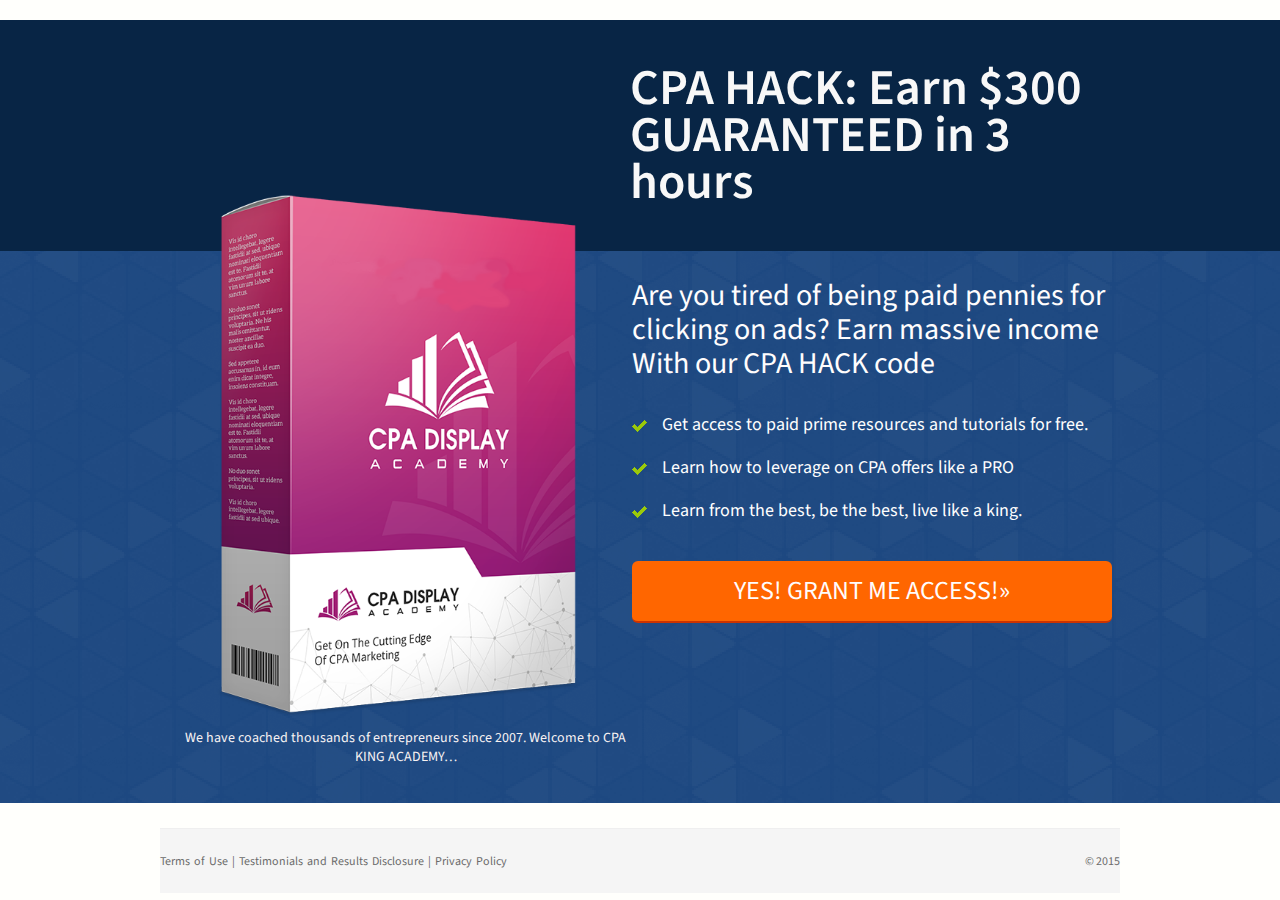
==== index.html @ 19e8e36d "1 website" ====
<!DOCTYPE html>
<html><head>
<meta charset="utf-8">
<meta content="width=device-width, initial-scale=1, maximum-scale=1" name="viewport">
<link href="https://fonts.googleapis.com/css?family=Source+Sans+Pro:400,600,700,900" type="text/css" rel="stylesheet">
<link rel="stylesheet" href="css/style.css">
<script src="js/jquery.js" type="text/javascript"></script>
<script src="js/html5shiv.js" type="text/javascript"></script>
<script src="js/modernizer.js" type="text/javascript"></script><title>Landing page cpa hack code</title>

</head>


<body>
<div class="main-page" data-lead-id="main-page-id">
<div class="header-container" data-lead-id="header-container-id"> </div>
<div class="banner-container" data-lead-id="banner-container-id">
<div class="banner-headline" id="banner-headline-id">
<div class="body-wrapper clearfix" data-lead-id="body-wrapper-id">
<p class="title" data-lead-id="content-headline-id">CPA
HACK: Earn $300 GUARANTEED in 3 hours</p>
</div>
</div>
<div class="body-wrapper clearfix">
<div class="book-main" id="book-main-id">
<div class="book-left" data-lead-id="book-left-id"><img src="img/book1.png" alt="" data-lead-id="book-id">
<p data-lead-id="book-subtext-id">We have coached
thousands of entrepreneurs since 2007. Welcome to CPA KING ACADEMY…</p>
</div>
<div class="book-right" data-lead-id="book-right-id">
<p class="subtitle" data-lead-id="content-subheadline-id">Are
you tired of being paid pennies for clicking on ads? Earn massive
income With our CPA HACK code</p>
<div class="feature-area" data-lead-id="feature-content-id">
<ul class="fa-ul" data-lead-id="fa-ul-id">
<li><i class="" data-lead-id="fa-li-id"><img src="img/check.png" data-lead-id="bullet-icon1-id"></i>
<div class="bullet-text" data-lead-id="list-item01-id">Get
access to paid prime resources and tutorials for free.</div>
</li>
<li><i class="" data-lead-id="fa-li1-id"><img src="img/check.png" data-lead-id="bullet-icon2-id"></i>
<div class="bullet-text" data-lead-id="list-item02-id">Learn
how to leverage on CPA offers like a PRO </div>
</li>
<li><i class="" data-lead-id="fa-li2-id"><img src="img/check.png" data-lead-id="bullet-icon3-id"></i>
<div class="bullet-text" data-lead-id="list-item03-id">Learn
from the best, be the best, live like a king.</div>
</li>
</ul>
</div>
<div class="send-button" data-lead-id="www.reviewshubspot.com">
<div class="cta-btn"> <a href="#" data-lead-id="button-id">YES! GRANT ME ACCESS!»</a>
</div>
</div>
</div>
</div>
<div class="footer-container" id="footer-container-id">
<div class="footer-center" data-lead-id="footer-center-id">
<p class="footer-left" data-lead-id="footer-text-left-id"><a href="#">Terms of Use</a> | <a href="#">Testimonials
and Results Disclosure </a> | <a href="#">Privacy
Policy</a> </p>
<p class="footer-right" data-lead-id="footer-text-right-id">©
2015</p>
</div>
</div>
</div>
</div>
</div>
</body></html>
---- css/style.css ----
/* normalize.css */
/*! normalize.css v1.1.0 | MIT License | git.io/normalize */
article,aside,details,figcaption,figure,footer,header,hgroup,main,nav,section,summary{display:block}audio,canvas,video{display:inline-block;*display:inline;*zoom:1}audio:not([controls]){display:none;height:0}[hidden]{display:none}html{font-size:100%;-webkit-text-size-adjust:100%;-ms-text-size-adjust:100%}html,button,input,select,textarea{font-family:sans-serif}body{margin:0}a:focus{outline:thin dotted}a:active,a:hover{outline:0}h1{font-size:2em;margin:.67em 0}h2{font-size:1.5em;margin:.83em 0}h3{font-size:1.17em;margin:1em 0}h4{font-size:1em;margin:1.33em 0}h5{font-size:.83em;margin:1.67em 0}h6{font-size:.67em;margin:2.33em 0}abbr[title]{border-bottom:1px dotted}b,strong{font-weight:bold}blockquote{margin:1em 40px}dfn{font-style:italic}hr{-moz-box-sizing:content-box;box-sizing:content-box;height:0}mark{background:#ff0;color:#000}p,pre{margin:1em 0}code,kbd,pre,samp{font-family:monospace,serif;_font-family:'courier new',monospace;font-size:1em}pre{white-space:pre;white-space:pre-wrap;word-wrap:break-word}q{quotes:none}q:before,q:after{content:'';content:none}small{font-size:80%}sub,sup{font-size:75%;line-height:0;position:relative;vertical-align:baseline}sup{top:-0.5em}sub{bottom:-0.25em}dl,menu,ol,ul{margin:1em 0}dd{margin:0 0 0 40px}menu,ol,ul{padding:0 0 0 40px}nav ul,nav ol{list-style:none;list-style-image:none}img{border:0;-ms-interpolation-mode:bicubic}svg:not(:root){overflow:hidden}figure{margin:0}form{margin:0}fieldset{border:1px solid #c0c0c0;margin:0 2px;padding:.35em .625em .75em}legend{border:0;padding:0;white-space:normal;*margin-left:-7px}button,input,select,textarea{font-size:100%;margin:0;vertical-align:baseline;*vertical-align:middle}button,input{line-height:normal}button,select{text-transform:none}button,html input[type="button"],input[type="reset"],input[type="submit"]{-webkit-appearance:button;cursor:pointer;*overflow:visible}button[disabled],html input[disabled]{cursor:default}input[type="checkbox"],input[type="radio"]{box-sizing:border-box;padding:0;*height:13px;*width:13px}input[type="search"]{-webkit-appearance:textfield;-moz-box-sizing:content-box;-webkit-box-sizing:content-box;box-sizing:content-box}input[type="search"]::-webkit-search-cancel-button,input[type="search"]::-webkit-search-decoration{-webkit-appearance:none}button::-moz-focus-inner,input::-moz-focus-inner{border:0;padding:0}textarea{overflow:auto;vertical-align:top}table{border-collapse:collapse;border-spacing:0}

/* ==========================================================================
   HTML5 Boilerplate styles - h5bp.com (generated via initializr.com)
   ========================================================================== */

html,
button,
input,
select,
textarea {
    color: #000000;
}

body {
    font-size: 1em;
    line-height: 1.4;
}

::-moz-selection {
    background: #b3d4fc;
    text-shadow: none;
}

::selection {
    background: #b3d4fc;
    text-shadow: none;
}

hr {
    display: block;
    height: 1px;
    border: 0;
    border-top: 1px solid #ccc;
    margin: 1em 0;
    padding: 0;
}

img {
    vertical-align: middle;
}

fieldset {
    border: 0;
    margin: 0;
    padding: 0;
}

textarea {
    resize: vertical;
}

.chromeframe {
    margin: 0.2em 0;
    background: #ccc;
    color: #000;
    padding: 0.2em 0;
}


/* ===== Initializr Styles ==================================================
   Author: Jonathan Verrecchia - verekia.com/initializr/responsive-template
   ========================================================================== */

body {
    font-family: 'Source Sans Pro', sans-serif;
	font-size:16px;
	background-color: #fffffc;
	color:#000000;
}



/* ==========================================================================
   Author's custom styles
   ========================================================================== */

.main-page {width:100%; display:inline-block;}
.header-container{ width:960px; margin:0 auto; padding:20px 0 0;text-align: center;}
.header-container img { margin:0 1% 20px 0;text-align: center;}
.banner-container {width:100%; margin:0px;  clear:both;
	background-color:#092d5d;
	background: #1D4881 url('../img/gplaypattern_@2X.png');
	/*background-image: linear-gradient(30deg, #0b3160 12%, transparent 12.5%, transparent 87%, #0b3160 87.5%, #0b3160),
	linear-gradient(150deg, #0b3160 12%, transparent 12.5%, transparent 87%, #0b3160 87.5%, #0b3160),
	linear-gradient(30deg, #0b3160 12%, transparent 12.5%, transparent 87%, #0b3160 87.5%, #0b3160),
	linear-gradient(150deg, #0b3160 12%, transparent 12.5%, transparent 87%, #0b3160 87.5%, #0b3160),
	linear-gradient(60deg, #0d3664 25%, transparent 25.5%, transparent 75%, #0d3664 75%, #0d3664),
	linear-gradient(60deg, #0d3664 25%, transparent 25.5%, transparent 75%, #0d3664 75%, #0d3664);
	background-size:80px 140px;
	background-position: 0 0, 0 0, 40px 70px, 40px 70px, 0 0, 40px 70px;*/
}
.banner-headline {background: #082545; padding: 45px 0;}
.banner-headline .title {font-weight:600; font-size:50px; color:#F8F8F8; line-height:47px;text-align: left;margin: 0 0 0 49%;}

.body-wrapper{width:960px; margin: 0 auto;}
.book-main{margin: 28px 0 35px; display:inline-block; width:100%;text-align: center;}

.book-left { display:inline-block;vertical-align:top;margin-top:-85px; width:48%;text-align: center; }
.book-left img{max-width: 367px;margin-bottom: 10px;}
.book-left p {font-size:14px; color:#F7F2F2; margin:0 0 0 15px;  font-family: 'Source Sans Pro', sans-serif; font-variant:400;}
.book-right { display:inline-block;vertical-align: top; width:50%; margin: 0 0 0 0;text-align: left;}
.book-right .subtitle {font-weight:400; font-size:30px; color:#FFFDFD; margin:0px 0 33px; line-height:34px}
.book-right ul {list-style:none; padding:0px; margin:0px;}
.book-right ul li {font-size:18px;  font-family: 'Source Sans Pro', sans-serif; font-variant:400; color:#fefefe; padding:0 0 4.4% 0px; line-height:22px;}
.fa-ul img{display: inline-block;vertical-align: middle;margin-right: 10px;width: 16px;}
.fa-ul .bullet-text{display: inline-block;vertical-align: top;max-width: 90%;}
.fa-check {color: #9ac80d;}
.feature-area {color: #fefefe;}
.feature-area p, .feature-area blockquote{font-size: 16px;}
.feature-area blockquote{font-style: italic;border-left: 1px solid #fefefe;padding-left: 8px;}
.feature-area a {color: #fafafa;}

.send-button { width:100%; margin:18px 0 0 0;text-align: center;}

.send-button .cta-btn a:first-child {width: 100%; display: inline-block; overflow: hidden; padding: 12px 0 11px 0; text-align: center; border-top: 0; border-right: 0; border-left: 0; border-bottom: 2px solid #cc3300; border-radius: 6px; font-size: 26px; color: #FFFCFC; font-family: 'Source Sans Pro', sans-serif; font-variant: 600; background-color: #ff6600; text-decoration: none; }
.send-button .cta-btn a:first-child:hover { background-color:#ff4100; border-bottom:2px solid #cc3300;}
.send-button .cta-btn span { padding:0; font-size:42px; line-height:24px; color:#FFF; font-family: 'Roboto', sans-serif; font-weight:400; margin:0 0 0 12px; position:relative; top:1px;}

.cta-btn span { padding:0; font-size:42px; line-height:24px; color:#FFF; font-family: 'Roboto', sans-serif; font-weight:400; margin:0 0 0 12px; position:relative; top:1px;}

.send-button .lock-ico {display:inline-block;margin:28px 0 0; vertical-align: middle;}
.send-button p.lock {display:inline-block;vertical-align:middle;color:#F7F5F5; font-weight:400; line-height:16px; margin:28px 0 0; padding-left:8px; font-size:14px;}
.send-button p a {color:#F7F5F5;}

.body-container {margin:0 auto; width:960px;text-align: center;}
.content-area {text-align: left;color:#070707!important;}
.content-area h1 {text-align:center; font-size:40px; color:#070707!important; font-family: 'Source Sans Pro', sans-serif; font-weight:600; line-height:40px; text-align:center; width:100%; margin:31px 0 23px; }
.content-area h1 b {font-weight:900; font-family: 'Source Sans Pro', sans-serif; float:none }
.content-area blockquote{font-style: italic;border-left: 1px solid #070707!important;padding-left: 8px;}
.divider{background:url('../img/divider.png') bottom repeat-x; width:100%;height: 4px;margin: 10px 0;}
.body-container .content-box-left, .content-box-right {display: inline-block;  margin: 0 0 0 0; padding: 0; width: 47%;vertical-align:top;}
.content-box-left img {float:left; margin-top:24px;border-radius: 50%;}
.content-box-left .box-text {float:right; width:67%; text-align:left;padding: 30px 0;}
.testimonial-name {font-weight:700; font-size:16px!important; color:#141414!important; font-family: 'Source Sans Pro', sans-serif; width:100%;margin: 0px;}
.box-text p a {text-decoration:none;color:#636363!important; font-size:14px; font-family: 'Source Sans Pro', sans-serif; display:table;margin: 0px 0 10px 0;}
.box-text p a:hover {text-decoration:underline;}
.content-box-left .box-text p {font-size:14px;color: #6D6D6D!important;margin:0;}
.body-container .content-box-right { margin:0px; width:47%;vertical-align: top;}


.footer-container{ width:100%; clear:both; float:left; 	border-top: 1px solid #efefef; 	background-color: #F5F5F5; 	 text-align:center; margin-top:25px; padding:25px 0 22px;  display:inline-block;font-size:12px;}
.footer-container .footer-center {margin:0 auto; width:960px;}
.footer-left {padding:0px; float:left; margin:0px;color:#666666;word-spacing: 2px;}
.footer-right {float: right;}
.footer-left a {color:#6B6B6B; font-size:12px; text-decoration:none;}
.footer-left a:hover {text-decoration:underline;}
.footer-right, .footer-right a {color:#6B6B6B;  text-transform:none; margin:0px; padding:0px;}
.footer-right a:hover {text-decoration:none;}


@media only screen and (max-width: 980px) {
	.main-page {width:100%; }
	.body-container {width:960px; margin:0 auto;}
	.body-wrapper {width:98%; margin: 0 auto;}
	.body-wrapper p.headline {font-size:42px;}
	.body-container ul li { width:100%;}
	.footer-container .footer-center { width:100%;}
	.header-container { width:98%; margin:0 auto;}
	.body-container { width:98%;}
	.footer-container .footer-center { width:98%;}
	.book-left img { width:84%;}
	.banner-headline .title { font-size:42px;}
	.book-left p { margin-left:0px;}
	.header-container img { width:98%;}
}

@media only screen and (max-width: 920px){

	.body-container {width:96%; margin:0 2%;}
	.content-box-left .box-text { width:62%;}

}
@media only screen and (max-width: 860px) {
	.book-right { float:right; width:49%;}
	.body-wrapper p.headline {font-size:38px; line-height:45px;}
	.book-right .subtitle { font-size:26px; line-height:32px;}
	.cta-btn, .send-button input { font-size:21px;}
	.cta-btn span { font-size:31px; margin:0 0 0 8px;}
	.content-box-left .box-text { width:57%;}
	.body-container h1 { font-size:37px;}
	.reveal-modal {width:89%; margin-left:-39%; }

}
@media only screen and (max-width: 767px) {
	.footer-container { float:left; width:100%;}
	.cta-btn, .send-button input { font-size: 18px; }
	.body-container .content-box-left { width:100%;}
	.content-box-left .box-text { width: 77%; }
	.book-left{margin-top: 0;}
	.banner-headline .title {text-align: center;margin: 0;}
	.footer-center ul {text-align:center; float:none; width:100%; margin-bottom:15px;}
	.footer-container p {text-align:center; width:100%; float:none;}
	.reveal-modal {width:90%; }
	.popup .popup-headline {font-size:24px}
	.submit {font-size:16px;}
	.row input { width: 93.4%; padding: 9px 16px 10px; font-size: 18px; }

}
@media only screen and (max-width: 650px){
	.content-bg {padding:20px 0 20px}
	.book-left { width:100%; margin:0 0 30px 0; text-align:center;}
	.book-left img {width:70%;}
	.book-left p { text-align:left; width:98%; margin-left:5px}
	.book-right { width:98%; margin:0 1%;}
	.book-right .subtitle { font-size:20px; line-height:24px; margin:20px 0 33px;}
	.content-box-left .box-text { width:70%; }
	.cta-btn, .send-button input  {font-size:24px}
	.cta-btn span {font-size:34px;}
	.content-box-left img { margin-top:0px;}
	.body-container .content-box-left { margin-bottom:20px;}
	.body-container .content-box-right { margin-bottom:0px;}
	.book-right ul li { border-bottom:1px solid #556f90; padding-bottom:2.2%; margin-bottom:2%; font-size:16px;}
	.book-right ul li.last { border:0px;}
}
@media only screen and (max-width: 511px){
	.popup .popup-headline {font-size:16px; line-height:20px}
	.row input {padding:5px 16px 6px;}
	.submit {font-size:14px;}

@media only screen and (max-width: 480px){
	.should-text {font-size: 24px; }
	.send-button {margin-top:10px;}
	.body-container h1 {font-size:25px; line-height:28px}
	.body-container .content-box-left { text-align:center;}
	.banner-headline .title {font-size: 28px;}
	.content-box-left img { float:none;}
	.content-box-left .box-text { width: 100%; text-align:center; }
	.testimonial-name { text-align:center;}
	.box-text p a { display:inline-block; text-align:center;clear:both; margin-left:6px; position:relative; top:-1px;}
	.send-button p.lock { margin:18px 0 0;}
	.book-main { margin-bottom:20px;}
	.popup .popup-headline {line-height:20px}
	.row input { width: 90%; padding: 5px 16px 6px; font-size: 16px; }
	.submit {font-size:14px; line-height:20px; width:80%;}


}
@media only screen and (max-width: 388px){
	.book-left img {width:80%;}
	.body-wrapper p.headline {font-size:30px; line-height:38px;}
	.cta-btn, .send-button input {font-size:18px; padding:9px 0 14px;}
	.cta-btn span {font-size:28px;}
	.footer-center ul li {padding-right:10px; margin-right:7px}

}

@media only screen and (max-width: 300px){
	.footer-center ul li {background:none; text-align:center;}
	.row input { width: 85%; padding: 5px 16px 6px; font-size: 16px; }
	.submit {font-size:12px; line-height:18px;}
	.row input {font-size:12px;  padding: 4px 10px 5px;}
	.privacy-policy {font-size:13px;}
}
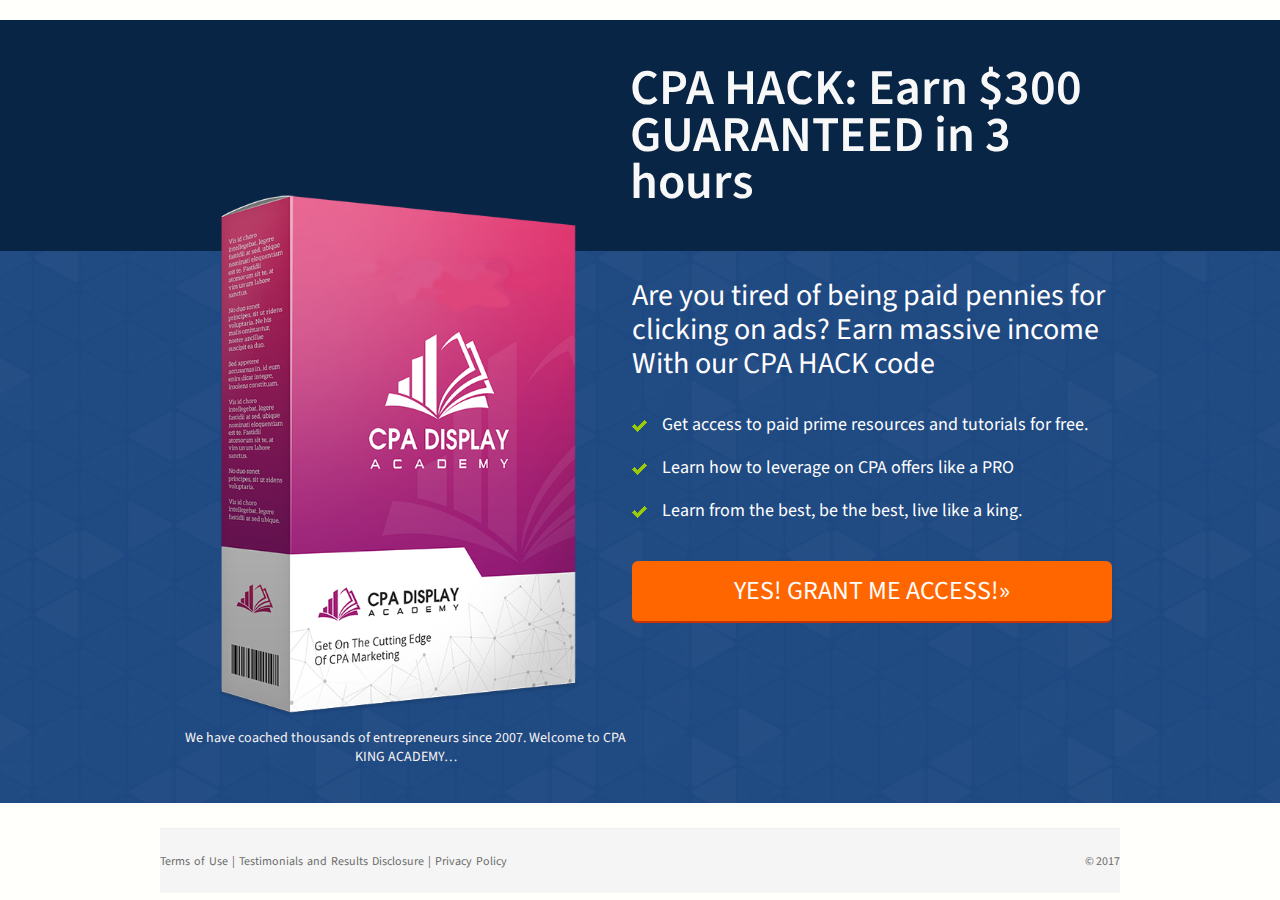
==== commit 9a81945b: "Create index,html" ====
--- a/index.html
+++ b/index.html
@@ -47,22 +47,22 @@
 </li>
 </ul>
 </div>
-<div class="send-button" data-lead-id="www.reviewshubspot.com">
-<div class="cta-btn"> <a href="#" data-lead-id="button-id">YES! GRANT ME ACCESS!»</a>
+<div class="send-button" data-lead-id="send-button">
+<div class="cta-btn"> <a href="http://cpahacks.blogspot.com/2017/06/advanced-cpa-training-and-resources.html" data-lead-id="button-id">YES! GRANT ME ACCESS!»</a>
 </div>
 </div>
 </div>
 </div>
 <div class="footer-container" id="footer-container-id">
 <div class="footer-center" data-lead-id="footer-center-id">
-<p class="footer-left" data-lead-id="footer-text-left-id"><a href="#">Terms of Use</a> | <a href="#">Testimonials
-and Results Disclosure </a> | <a href="#">Privacy
+<p class="footer-left" data-lead-id="footer-text-left-id"><a href="http://cpahack.tk/">Terms of Use</a> | <a href="http://cpahack.tk/">Testimonials
+and Results Disclosure </a> | <a href="http://cpahack.tk/">Privacy
 Policy</a> </p>
 <p class="footer-right" data-lead-id="footer-text-right-id">©
-2015</p>
+2017</p>
 </div>
 </div>
 </div>
 </div>
 </div>
-</body></html>+</body></html>
